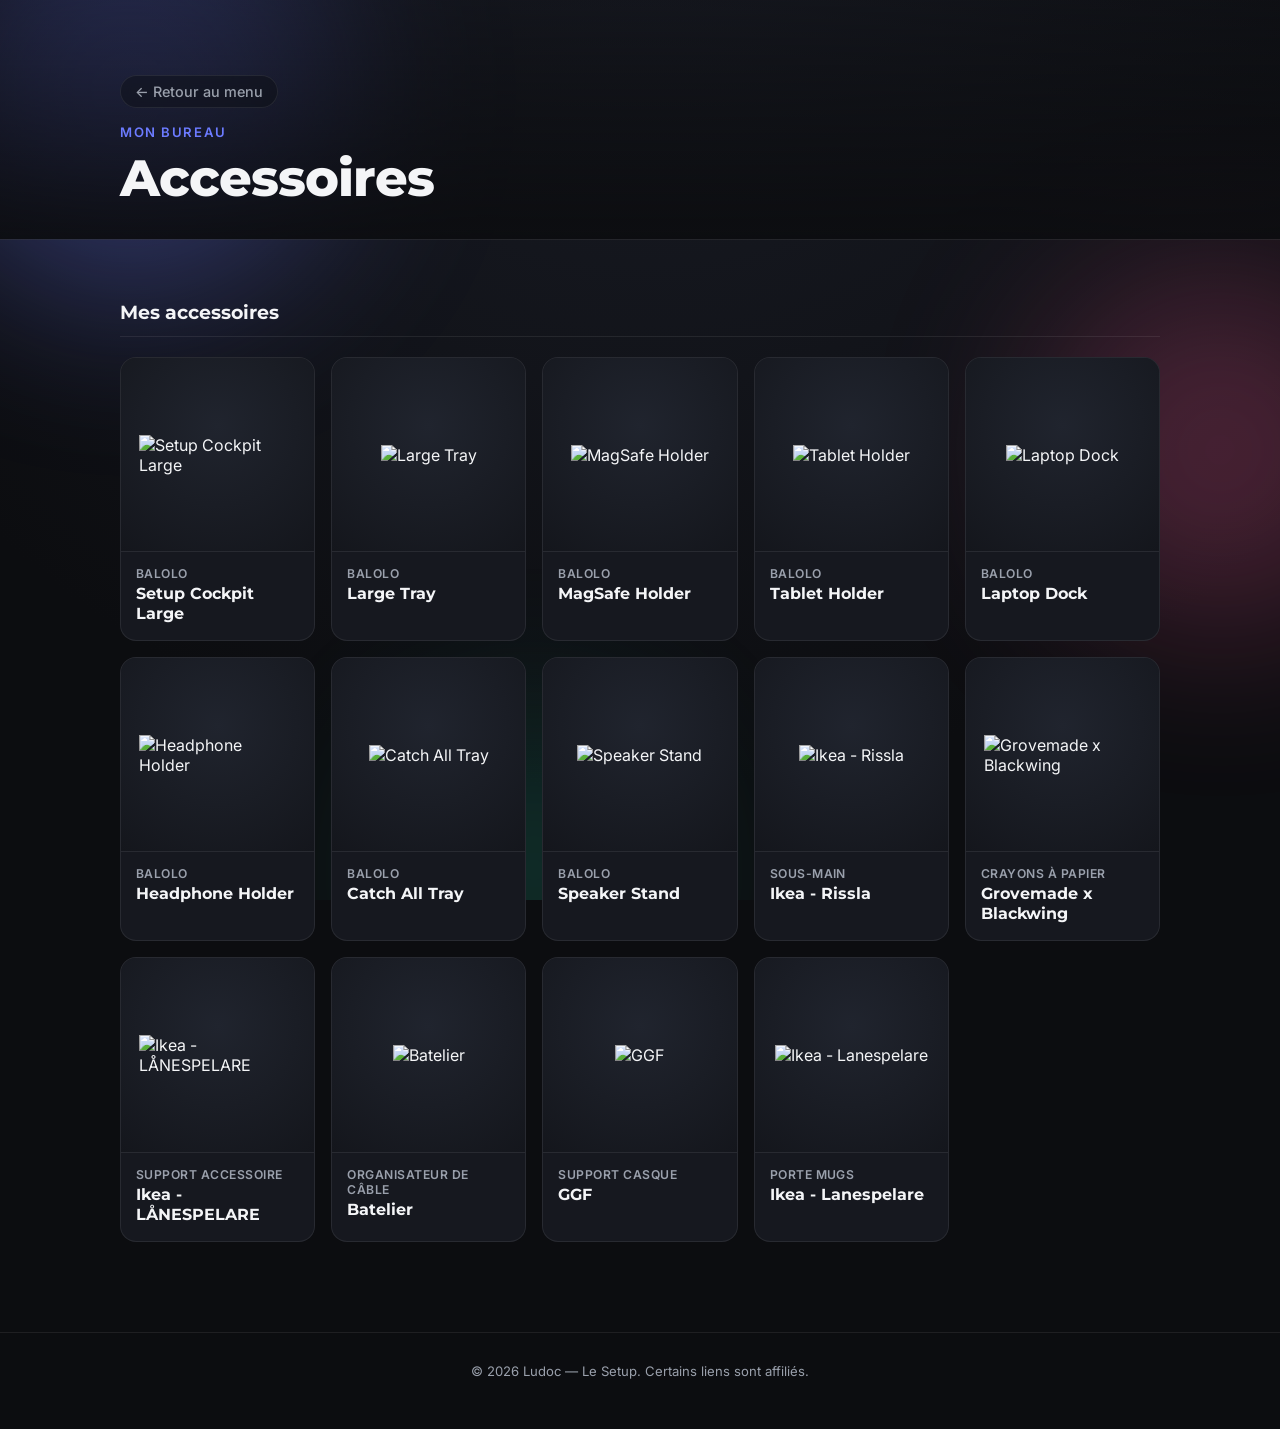
==== bureau-accessoires.html @ b28e8e7d "Site complet refait: 9 pages produits modernes + index relié" ====
<!DOCTYPE html>
<html lang="fr-FR">
<head>
  <meta charset="UTF-8">
  <meta name="viewport" content="width=device-width, initial-scale=1">
  <title>Accessoires — Le Setup de Ludoc</title>
  <meta name="description" content="Accessoires — le matériel utilisé par Ludoc, vidéaste documentaire & YouTube.">
  <meta name="robots" content="index, follow">
  <link rel="icon" href="https://setup.ludoc.net/img/ludoc.png">
  <link rel="preconnect" href="https://fonts.googleapis.com">
  <link rel="preconnect" href="https://fonts.gstatic.com" crossorigin>
  <link href="https://fonts.googleapis.com/css2?family=Inter:wght@400;500;600;700&family=Montserrat:wght@600;700;800&display=swap" rel="stylesheet">
  <link href="style.css" rel="stylesheet">
</head>
<body>
  <div class="bg-orbs" aria-hidden="true"><span class="orb orb-1"></span><span class="orb orb-2"></span><span class="orb orb-3"></span></div>

  <header class="page-hero" style="--banner:url('https://setup.ludoc.net/img/banner-bureau-accessoires.jpg')">
    <div class="page-hero-overlay">
      <a class="back" href="index.html">← Retour au menu</a>
      <p class="eyebrow">Mon bureau</p>
      <h1>Accessoires</h1>
    </div>
  </header>

  <main class="wrap">
    <section class="sec">
      <h2 class="sec-title">Mes accessoires</h2>
      <div class="prod-grid">
        <a class="prod" href="https://www.balolo.de/en/products/setup-cockpit-large" target="_blank" rel="noopener nofollow">
          <div class="prod-img"><img src="https://setup.ludoc.net/img/products/balolo-setup-cockpit.png" alt="Setup Cockpit Large" loading="lazy"></div>
          <div class="prod-info">
            <span class="prod-cat">Balolo</span>
            <span class="prod-name">Setup Cockpit Large</span>
          </div>
        </a>
        <a class="prod" href="https://www.balolo.de/en/products/grosses-fach-fuer-setup-cockpit" target="_blank" rel="noopener nofollow">
          <div class="prod-img"><img src="https://setup.ludoc.net/img/products/balolo-large-tray.png" alt="Large Tray" loading="lazy"></div>
          <div class="prod-info">
            <span class="prod-cat">Balolo</span>
            <span class="prod-name">Large Tray</span>
          </div>
        </a>
        <a class="prod" href="https://www.balolo.de/en/products/magsafe-halter-fur-setup-cockpit-v-2" target="_blank" rel="noopener nofollow">
          <div class="prod-img"><img src="https://setup.ludoc.net/img/products/balolo-magsafe-holder.png" alt="MagSafe Holder" loading="lazy"></div>
          <div class="prod-info">
            <span class="prod-cat">Balolo</span>
            <span class="prod-name">MagSafe Holder</span>
          </div>
        </a>
        <a class="prod" href="https://www.balolo.de/en/products/tablethalter-fur-setup-cockpit" target="_blank" rel="noopener nofollow">
          <div class="prod-img"><img src="https://setup.ludoc.net/img/products/balolo-tablet-holder.png" alt="Tablet Holder" loading="lazy"></div>
          <div class="prod-info">
            <span class="prod-cat">Balolo</span>
            <span class="prod-name">Tablet Holder</span>
          </div>
        </a>
        <a class="prod" href="https://www.balolo.de/en/products/laptop-dock" target="_blank" rel="noopener nofollow">
          <div class="prod-img"><img src="https://setup.ludoc.net/img/products/balolo-laptop-dock.png" alt="Laptop Dock" loading="lazy"></div>
          <div class="prod-info">
            <span class="prod-cat">Balolo</span>
            <span class="prod-name">Laptop Dock</span>
          </div>
        </a>
        <a class="prod" href="https://www.balolo.de/en/products/kopfhoererhalter" target="_blank" rel="noopener nofollow">
          <div class="prod-img"><img src="https://setup.ludoc.net/img/products/balolo-headphone-holder.png" alt="Headphone Holder" loading="lazy"></div>
          <div class="prod-info">
            <span class="prod-cat">Balolo</span>
            <span class="prod-name">Headphone Holder</span>
          </div>
        </a>
        <a class="prod" href="https://www.balolo.de/en/products/stiftablage" target="_blank" rel="noopener nofollow">
          <div class="prod-img"><img src="https://setup.ludoc.net/img/products/balolo-catch-all-tray.png" alt="Catch All Tray" loading="lazy"></div>
          <div class="prod-info">
            <span class="prod-cat">Balolo</span>
            <span class="prod-name">Catch All Tray</span>
          </div>
        </a>
        <a class="prod" href="https://www.balolo.de/en/products/lautsprecherstaender" target="_blank" rel="noopener nofollow">
          <div class="prod-img"><img src="https://setup.ludoc.net/img/products/balolo-speaker-stand.png" alt="Speaker Stand" loading="lazy"></div>
          <div class="prod-info">
            <span class="prod-cat">Balolo</span>
            <span class="prod-name">Speaker Stand</span>
          </div>
        </a>
        <a class="prod" href="https://www.ikea.com/fr/fr/p/rissla-sous-main-noir-40246156/" target="_blank" rel="noopener nofollow">
          <div class="prod-img"><img src="https://setup.ludoc.net/img/products/ikea-rissla.png" alt="Ikea - Rissla" loading="lazy"></div>
          <div class="prod-info">
            <span class="prod-cat">Sous-main</span>
            <span class="prod-name">Ikea - Rissla</span>
          </div>
        </a>
        <a class="prod" href="https://grovemade.com/product/blackwing-pencil-kit/" target="_blank" rel="noopener nofollow">
          <div class="prod-img"><img src="https://setup.ludoc.net/img/products/grovemade-blackwing.png" alt="Grovemade x Blackwing" loading="lazy"></div>
          <div class="prod-info">
            <span class="prod-cat">Crayons à papier</span>
            <span class="prod-name">Grovemade x Blackwing</span>
          </div>
        </a>
        <a class="prod" href="https://www.ikea.com/fr/fr/p/lanespelare-support-accessoires-60511362/" target="_blank" rel="noopener nofollow">
          <div class="prod-img"><img src="https://setup.ludoc.net/img/products/ikea-lanespelare.png" alt="Ikea - LÅNESPELARE" loading="lazy"></div>
          <div class="prod-info">
            <span class="prod-cat">Support accessoire</span>
            <span class="prod-name">Ikea - LÅNESPELARE</span>
          </div>
        </a>
        <a class="prod" href="https://batelier.net/products/wood-steel-cable-organizer?variant=46897047535962" target="_blank" rel="noopener nofollow">
          <div class="prod-img"><img src="https://setup.ludoc.net/img/products/batelier.png" alt="Batelier" loading="lazy"></div>
          <div class="prod-info">
            <span class="prod-cat">Organisateur de câble</span>
            <span class="prod-name">Batelier</span>
          </div>
        </a>
        <a class="prod" href="https://amzn.to/3zhtAvo" target="_blank" rel="noopener nofollow">
          <div class="prod-img"><img src="https://setup.ludoc.net/img/products/ggf-support-casque.png" alt="GGF" loading="lazy"></div>
          <div class="prod-info">
            <span class="prod-cat">Support casque</span>
            <span class="prod-name">GGF</span>
          </div>
        </a>
        <a class="prod" href="https://www.ikea.com/fr/fr/p/lanespelare-porte-mugs-noir-90507844/" target="_blank" rel="noopener nofollow">
          <div class="prod-img"><img src="https://setup.ludoc.net/img/products/ikea-lanespelare-2.png" alt="Ikea - Lanespelare" loading="lazy"></div>
          <div class="prod-info">
            <span class="prod-cat">Porte Mugs</span>
            <span class="prod-name">Ikea - Lanespelare</span>
          </div>
        </a>
      </div>
    </section>
  </main>

  <footer class="site-footer">
    <p>© <span id="year"></span> Ludoc — Le Setup. Certains liens sont affiliés.</p>
  </footer>
  <script>document.getElementById('year').textContent = new Date().getFullYear();</script>
</body>
</html>
---- style.css ----
:root {
  --bg: #0c0d10;
  --bg-2: #121419;
  --card: #16181f;
  --card-hover: #1c1f28;
  --text: #f4f5f7;
  --muted: #9aa0ac;
  --line: rgba(255, 255, 255, 0.08);
  --accent: #6c7bff;
  --accent-2: #ff5f9e;
  --radius: 18px;
  --shadow: 0 18px 50px rgba(0, 0, 0, 0.45);
}

* { box-sizing: border-box; }

html { scroll-behavior: smooth; }

body {
  margin: 0;
  font-family: "Inter", system-ui, -apple-system, sans-serif;
  color: var(--text);
  background: radial-gradient(circle at 50% -10%, #1a1d27 0%, var(--bg) 55%);
  min-height: 100vh;
  overflow-x: hidden;
  -webkit-font-smoothing: antialiased;
}

/* Background orbs */
.bg-orbs { position: fixed; inset: 0; z-index: 0; pointer-events: none; overflow: hidden; }
.orb { position: absolute; border-radius: 50%; filter: blur(90px); opacity: 0.35; }
.orb-1 { width: 420px; height: 420px; background: var(--accent); top: -120px; left: -80px; }
.orb-2 { width: 360px; height: 360px; background: var(--accent-2); top: 30%; right: -120px; opacity: 0.25; }
.orb-3 { width: 300px; height: 300px; background: #28d8b0; bottom: -120px; left: 30%; opacity: 0.18; }

/* Header */
.site-header {
  position: relative; z-index: 1;
  display: flex; flex-direction: column; align-items: center;
  gap: 10px; padding: 48px 20px 8px;
  text-align: center;
}
.brand img { width: 132px; height: auto; display: block; transition: transform .3s ease; }
.brand:hover img { transform: scale(1.05); }
.tagline { margin: 0; color: var(--muted); font-size: .92rem; letter-spacing: .04em; text-transform: uppercase; }

/* Layout */
.wrap { position: relative; z-index: 1; max-width: 1080px; margin: 0 auto; padding: 24px 20px 60px; }

/* Hero */
.hero { text-align: center; padding: 28px 0 44px; }
.hero h1 {
  font-family: "Montserrat", sans-serif;
  font-size: clamp(1.9rem, 5vw, 3.1rem);
  line-height: 1.1; margin: 0 0 14px; font-weight: 800; letter-spacing: -0.02em;
}
.grad {
  background: linear-gradient(120deg, var(--accent), var(--accent-2));
  -webkit-background-clip: text; background-clip: text; color: transparent;
}
.hero p { max-width: 560px; margin: 0 auto; color: var(--muted); font-size: 1.05rem; line-height: 1.6; }

/* Section heads */
.cat-section { margin-top: 40px; }
.section-head { display: flex; align-items: center; gap: 16px; margin-bottom: 22px; }
.section-head h2 { font-family: "Montserrat", sans-serif; font-size: 1.35rem; margin: 0; font-weight: 700; }
.section-head .rule { flex: 1; height: 1px; background: linear-gradient(90deg, var(--line), transparent); }

/* Grid + cards */
.grid {
  display: grid; gap: 18px;
  grid-template-columns: repeat(auto-fill, minmax(230px, 1fr));
}
.card {
  position: relative; display: flex; flex-direction: column;
  background: var(--card); border: 1px solid var(--line);
  border-radius: var(--radius); overflow: hidden;
  text-decoration: none; color: inherit;
  transition: transform .25s ease, background .25s ease, border-color .25s ease, box-shadow .25s ease;
}
.card:hover { transform: translateY(-6px); background: var(--card-hover); border-color: rgba(108,123,255,.4); box-shadow: var(--shadow); }
.card-media {
  aspect-ratio: 16 / 10;
  background-image: var(--img);
  background-size: cover; background-position: center;
  transition: transform .4s ease;
}
.card:hover .card-media { transform: scale(1.06); }
.card-body { padding: 16px 18px 20px; }
.card-body h3 { font-family: "Montserrat", sans-serif; margin: 0 0 4px; font-size: 1.15rem; font-weight: 700; }
.card-body p { margin: 0; color: var(--muted); font-size: .9rem; }
.arrow {
  position: absolute; top: 14px; right: 14px;
  width: 36px; height: 36px; display: grid; place-items: center;
  background: rgba(12,13,16,.55); backdrop-filter: blur(6px);
  border: 1px solid var(--line); border-radius: 50%;
  font-size: 1rem; color: var(--text);
  transition: transform .25s ease, background .25s ease;
}
.card:hover .arrow { transform: translateX(4px); background: linear-gradient(120deg, var(--accent), var(--accent-2)); border-color: transparent; }

/* Footer */
.site-footer { position: relative; z-index: 1; text-align: center; padding: 30px 20px 50px; color: var(--muted); font-size: .82rem; border-top: 1px solid var(--line); margin-top: 30px; }
.site-footer p { margin: 0; }

@media (max-width: 520px) {
  .site-header { padding-top: 34px; }
  .grid { grid-template-columns: repeat(auto-fill, minmax(150px, 1fr)); gap: 14px; }
}

/* ============ PAGES PRODUITS ============ */
.page-hero {
  position: relative; z-index: 1;
  min-height: 240px; display: flex; align-items: flex-end;
  background-image: linear-gradient(180deg, rgba(12,13,16,.35), rgba(12,13,16,.92)), var(--banner);
  background-size: cover; background-position: center;
  border-bottom: 1px solid var(--line);
}
.page-hero-overlay { width: 100%; max-width: 1080px; margin: 0 auto; padding: 28px 20px 30px; }
.back {
  display: inline-block; margin-bottom: 16px;
  color: var(--muted); text-decoration: none; font-size: .9rem; font-weight: 500;
  padding: 7px 14px; border: 1px solid var(--line); border-radius: 999px;
  background: rgba(12,13,16,.4); backdrop-filter: blur(6px);
  transition: color .2s ease, border-color .2s ease, transform .2s ease;
}
.back:hover { color: var(--text); border-color: rgba(108,123,255,.5); transform: translateX(-3px); }
.eyebrow { margin: 0 0 6px; color: var(--accent); font-size: .82rem; font-weight: 600; letter-spacing: .12em; text-transform: uppercase; }
.page-hero h1 { font-family: "Montserrat", sans-serif; font-size: clamp(2rem, 6vw, 3.2rem); margin: 0; font-weight: 800; letter-spacing: -.02em; }

.sec { margin-top: 44px; }
.sec:first-child { margin-top: 36px; }
.sec-title {
  font-family: "Montserrat", sans-serif; font-size: 1.2rem; font-weight: 700;
  margin: 0 0 20px; padding-bottom: 12px; border-bottom: 1px solid var(--line);
}

.prod-grid { display: grid; gap: 16px; grid-template-columns: repeat(auto-fill, minmax(180px, 1fr)); }
.prod {
  display: flex; flex-direction: column;
  background: var(--card); border: 1px solid var(--line); border-radius: 16px;
  overflow: hidden; text-decoration: none; color: inherit;
  transition: transform .22s ease, border-color .22s ease, background .22s ease, box-shadow .22s ease;
}
.prod:hover { transform: translateY(-5px); border-color: rgba(108,123,255,.4); background: var(--card-hover); box-shadow: var(--shadow); }
.prod-img {
  aspect-ratio: 1 / 1; display: grid; place-items: center; padding: 18px;
  background: radial-gradient(circle at 50% 35%, #20242e 0%, #14161c 100%);
}
.prod-img img { max-width: 100%; max-height: 100%; object-fit: contain; transition: transform .3s ease; }
.prod:hover .prod-img img { transform: scale(1.07); }
.prod-info { display: flex; flex-direction: column; gap: 3px; padding: 14px 15px 16px; border-top: 1px solid var(--line); }
.prod-cat { color: var(--muted); font-size: .76rem; font-weight: 600; letter-spacing: .04em; text-transform: uppercase; }
.prod-name { font-family: "Montserrat", sans-serif; font-size: 1rem; font-weight: 700; line-height: 1.25; }

@media (max-width: 520px) {
  .prod-grid { grid-template-columns: repeat(auto-fill, minmax(140px, 1fr)); gap: 12px; }
  .page-hero { min-height: 190px; }
}
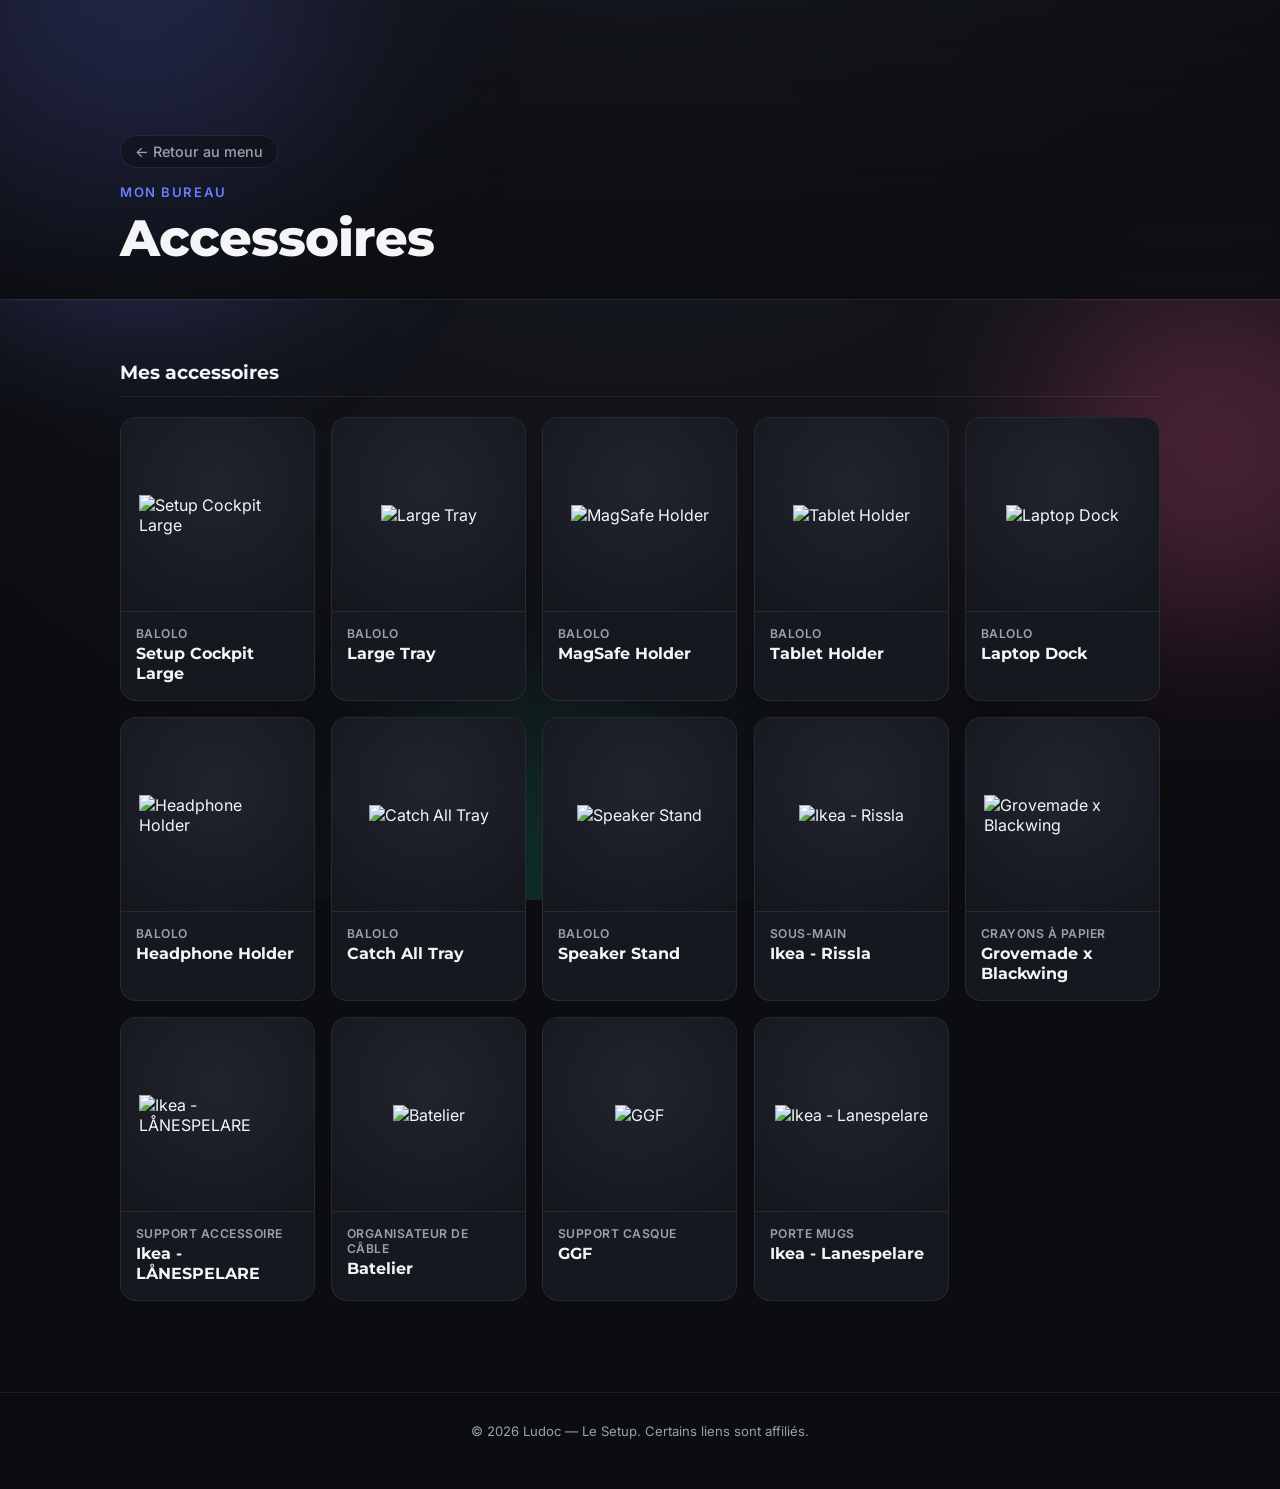
==== commit 81204ec2: "Animations Apple-like: reveal au scroll, parallax bannière, orbes réactives, tilt cartes" ====
--- a/bureau-accessoires.html
+++ b/bureau-accessoires.html
@@ -133,5 +133,6 @@
     <p>© <span id="year"></span> Ludoc — Le Setup. Certains liens sont affiliés.</p>
   </footer>
   <script>document.getElementById('year').textContent = new Date().getFullYear();</script>
+  <script src="anim.js" defer></script>
 </body>
 </html>
--- a/style.css
+++ b/style.css
@@ -110,11 +110,16 @@
 
 /* ============ PAGES PRODUITS ============ */
 .page-hero {
-  position: relative; z-index: 1;
-  min-height: 240px; display: flex; align-items: flex-end;
-  background-image: linear-gradient(180deg, rgba(12,13,16,.35), rgba(12,13,16,.92)), var(--banner);
-  background-size: cover; background-position: center;
+  position: relative; z-index: 1; overflow: hidden;
+  min-height: 300px; display: flex; align-items: flex-end;
   border-bottom: 1px solid var(--line);
+}
+.page-hero::before {
+  content: ""; position: absolute; left: 0; right: 0; top: -12%; height: 124%;
+  background-image: linear-gradient(180deg, rgba(12,13,16,.3), rgba(12,13,16,.94)), var(--banner);
+  background-size: cover; background-position: center; z-index: -1;
+  transform: translate3d(0, calc(var(--p, 0) * 1px), 0) scale(1.05);
+  will-change: transform;
 }
 .page-hero-overlay { width: 100%; max-width: 1080px; margin: 0 auto; padding: 28px 20px 30px; }
 .back {
@@ -157,3 +162,43 @@
   .prod-grid { grid-template-columns: repeat(auto-fill, minmax(140px, 1fr)); gap: 12px; }
   .page-hero { min-height: 190px; }
 }
+
+/* ============ ANIMATIONS ============ */
+.reveal {
+  opacity: 0;
+  transform: translateY(28px) scale(.985);
+  transition: opacity .8s cubic-bezier(.16,.7,.18,1), transform .8s cubic-bezier(.16,.7,.18,1);
+  transition-delay: var(--d, 0ms);
+  will-change: opacity, transform;
+}
+.reveal.in { opacity: 1; transform: none; }
+
+/* Entrée hero (au chargement) */
+.page-hero-overlay > * { opacity: 0; transform: translateY(18px); animation: heroIn .9s cubic-bezier(.16,.7,.18,1) forwards; }
+.page-hero-overlay > *:nth-child(1) { animation-delay: .05s; }
+.page-hero-overlay > *:nth-child(2) { animation-delay: .15s; }
+.page-hero-overlay > *:nth-child(3) { animation-delay: .25s; }
+.site-header .brand, .site-header .tagline { opacity: 0; transform: translateY(14px); animation: heroIn .9s cubic-bezier(.16,.7,.18,1) forwards; }
+.site-header .tagline { animation-delay: .15s; }
+@keyframes heroIn { to { opacity: 1; transform: none; } }
+
+/* Orbes flottantes + réactives souris */
+.bg-orbs { transition: transform .6s ease-out; }
+.orb { animation: float 20s ease-in-out infinite; }
+.orb-2 { animation-duration: 26s; animation-delay: -6s; }
+.orb-3 { animation-duration: 32s; animation-delay: -12s; }
+@keyframes float {
+  0%, 100% { transform: translate(0, 0); }
+  33%      { transform: translate(34px, -28px); }
+  66%      { transform: translate(-24px, 22px); }
+}
+
+/* Micro-interaction au clic sur les cartes */
+.card:active, .prod:active { transform: translateY(-2px) scale(.99); transition-duration: .1s; }
+
+@media (prefers-reduced-motion: reduce) {
+  .reveal { opacity: 1 !important; transform: none !important; transition: none !important; }
+  .page-hero-overlay > *, .site-header .brand, .site-header .tagline { opacity: 1 !important; transform: none !important; animation: none !important; }
+  .orb { animation: none !important; }
+  .page-hero::before { transform: scale(1.05) !important; }
+}
